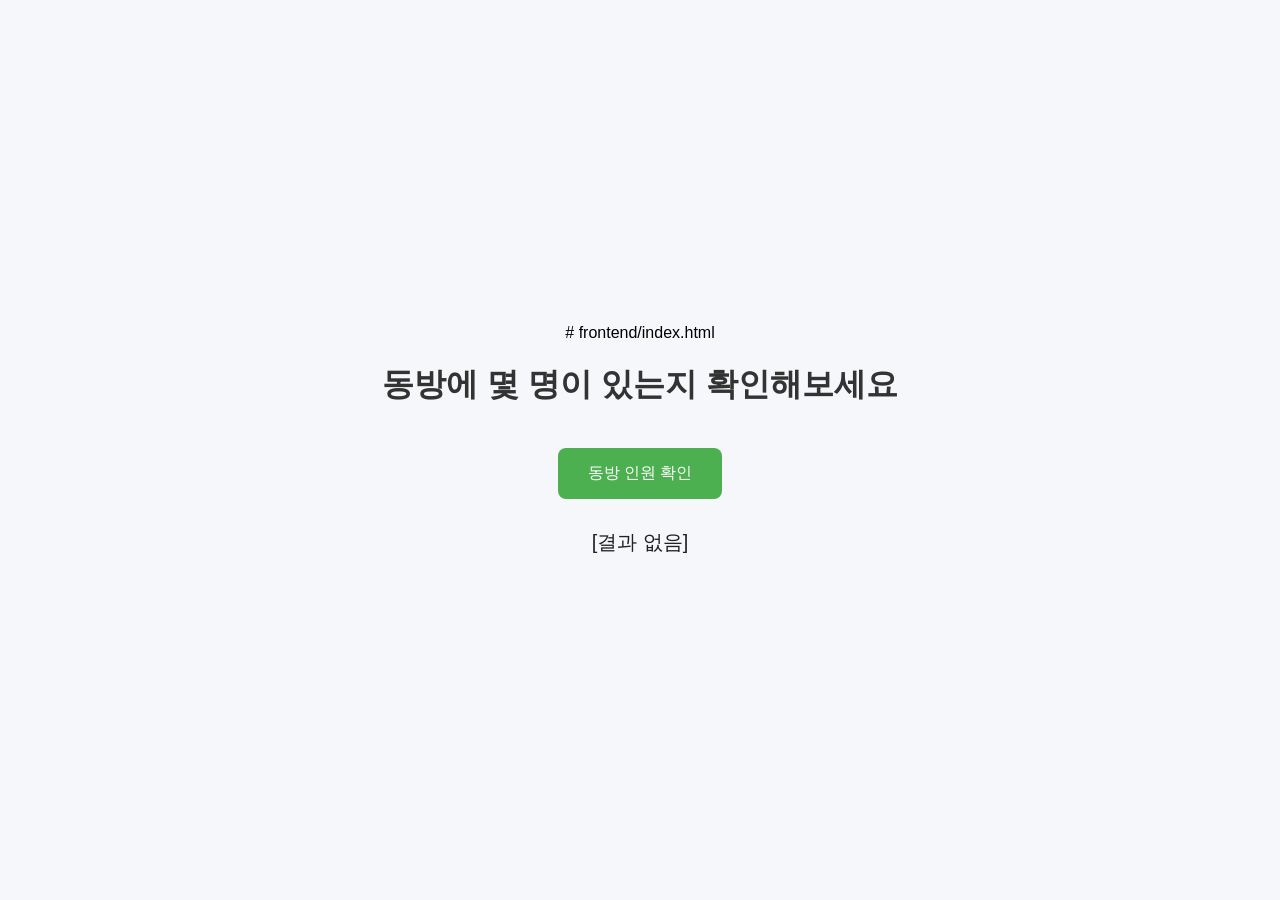
==== frontend/index.html @ 29d73906 "feat: api, 백, 프런트 구현 (#5)" ====
# frontend/index.html
<!DOCTYPE html>
<html lang="ko">
<head>
  <meta charset="UTF-8">
  <meta name="viewport" content="width=device-width, initial-scale=1.0">
  <title>동방 인원 카운팅</title>
  <style>
    body {
      font-family: 'Segoe UI', sans-serif;
      display: flex;
      flex-direction: column;
      align-items: center;
      justify-content: center;
      height: 100vh;
      background: #f5f7fa;
      margin: 0;
    }
    h1 {
      color: #333;
    }
    button {
      background-color: #4CAF50;
      color: white;
      border: none;
      padding: 15px 30px;
      margin-top: 20px;
      font-size: 16px;
      cursor: pointer;
      border-radius: 8px;
      transition: background-color 0.3s;
    }
    button:hover {
      background-color: #45a049;
    }
    #result {
      margin-top: 30px;
      font-size: 20px;
      color: #222;
    }
    .loader {
      margin-top: 20px;
      display: none;
    }
  </style>
</head>
<body>
  <h1>동방에 몇 명이 있는지 확인해보세요</h1>
  <button onclick="countPeople()">동방 인원 확인</button>
  <div class="loader" id="loader">🔄 인원 분석 중...</div>
  <p id="result">[결과 없음]</p>

  <script>
    async function countPeople() {
      const loader = document.getElementById("loader");
      const result = document.getElementById("result");

      result.textContent = "";
      loader.style.display = "block";

      try {
        const res = await fetch("http://127.0.0.1:8000/count");
        const data = await res.json();
        loader.style.display = "none";

        result.textContent = `동방에 현재 ${data.count}명 있습니다. (추론 시간: ${data.inference_time}초)`;
      } catch (err) {
        loader.style.display = "none";
        result.textContent = "❌ 오류가 발생했습니다. 서버 상태를 확인해주세요.";
        console.error(err);
      }
    }
  </script>
</body>
</html>
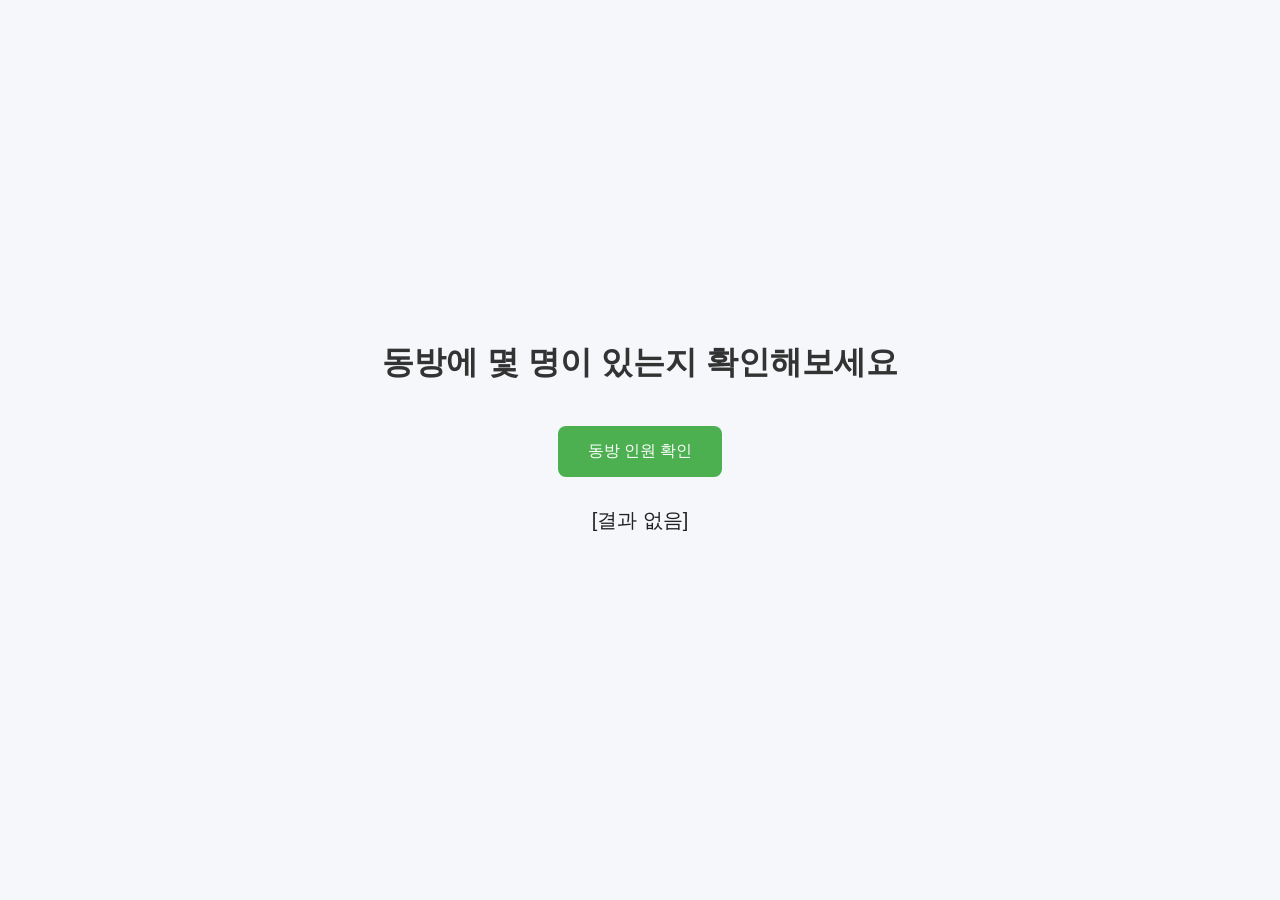
==== commit ea1855ac: "feat: 프런트 페이지 개선" ====
--- a/frontend/index.html
+++ b/frontend/index.html
@@ -1,4 +1,3 @@
-# frontend/index.html
 <!DOCTYPE html>
 <html lang="ko">
 <head>
@@ -38,6 +37,11 @@
       font-size: 20px;
       color: #222;
     }
+    #timestamp {
+      margin-top: 10px;
+      font-size: 16px;
+      color: #555;
+    }
     .loader {
       margin-top: 20px;
       display: none;
@@ -49,13 +53,16 @@
   <button onclick="countPeople()">동방 인원 확인</button>
   <div class="loader" id="loader">🔄 인원 분석 중...</div>
   <p id="result">[결과 없음]</p>
+  <p id="timestamp"></p>
 
   <script>
     async function countPeople() {
       const loader = document.getElementById("loader");
       const result = document.getElementById("result");
+      const timestamp = document.getElementById("timestamp");
 
       result.textContent = "";
+      timestamp.textContent = "";
       loader.style.display = "block";
 
       try {
@@ -63,7 +70,18 @@
         const data = await res.json();
         loader.style.display = "none";
 
+        const now = new Date();
+        const timeString = now.toLocaleString("ko-KR", {
+          year: "numeric",
+          month: "2-digit",
+          day: "2-digit",
+          hour: "2-digit",
+          minute: "2-digit",
+          second: "2-digit"
+        });
+
         result.textContent = `동방에 현재 ${data.count}명 있습니다. (추론 시간: ${data.inference_time}초)`;
+        timestamp.textContent = `🕒 확인 시각: ${timeString}`;
       } catch (err) {
         loader.style.display = "none";
         result.textContent = "❌ 오류가 발생했습니다. 서버 상태를 확인해주세요.";
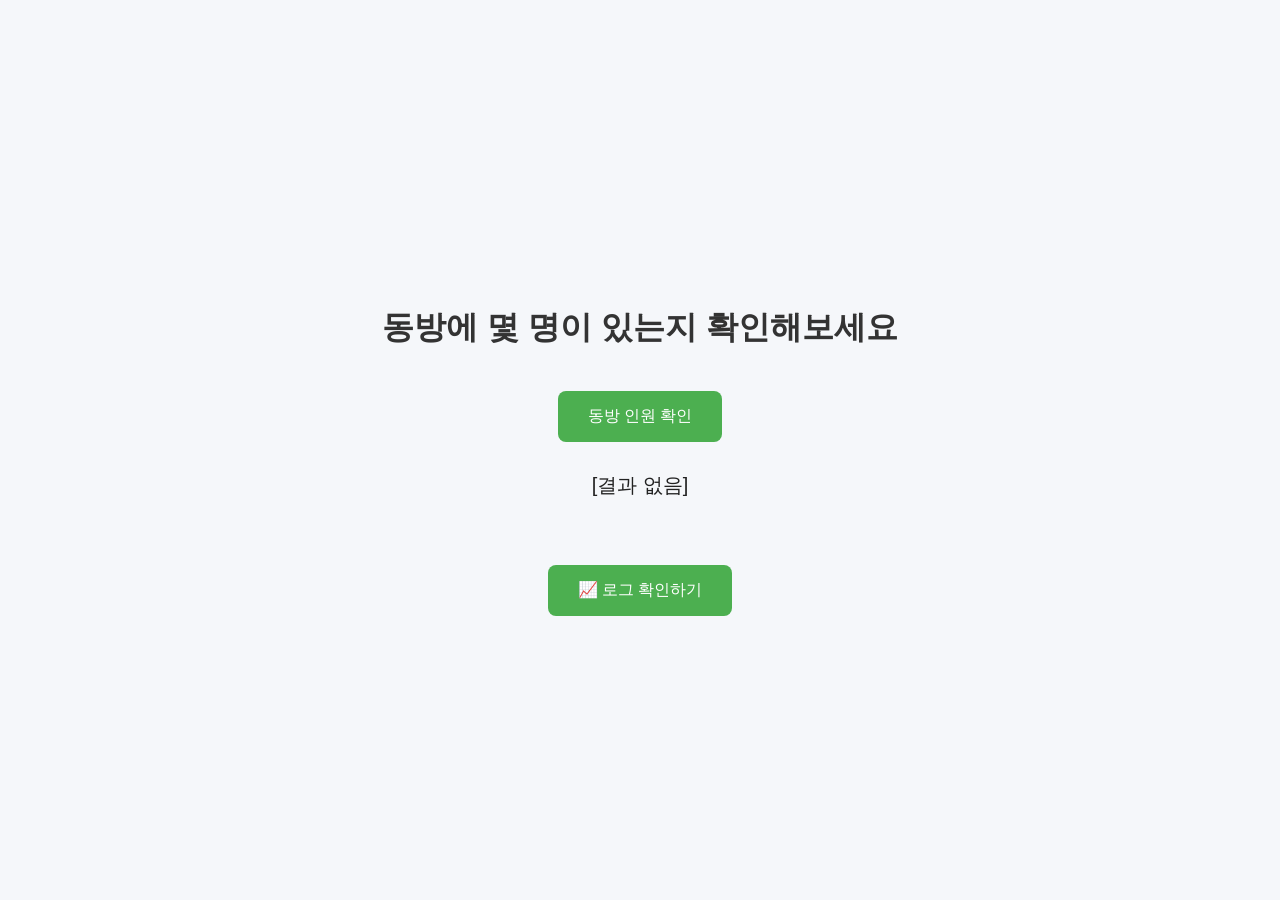
==== commit bafb52e7: "feat: 로그 보여주는 페이지 추가 (#9)" ====
--- a/frontend/index.html
+++ b/frontend/index.html
@@ -89,5 +89,11 @@
       }
     }
   </script>
+  <button onclick="goToLogs()">📈 로그 확인하기</button>
+  <script>
+    function goToLogs() {
+      window.location.href = "/logs";
+    }
+  </script>
 </body>
 </html>
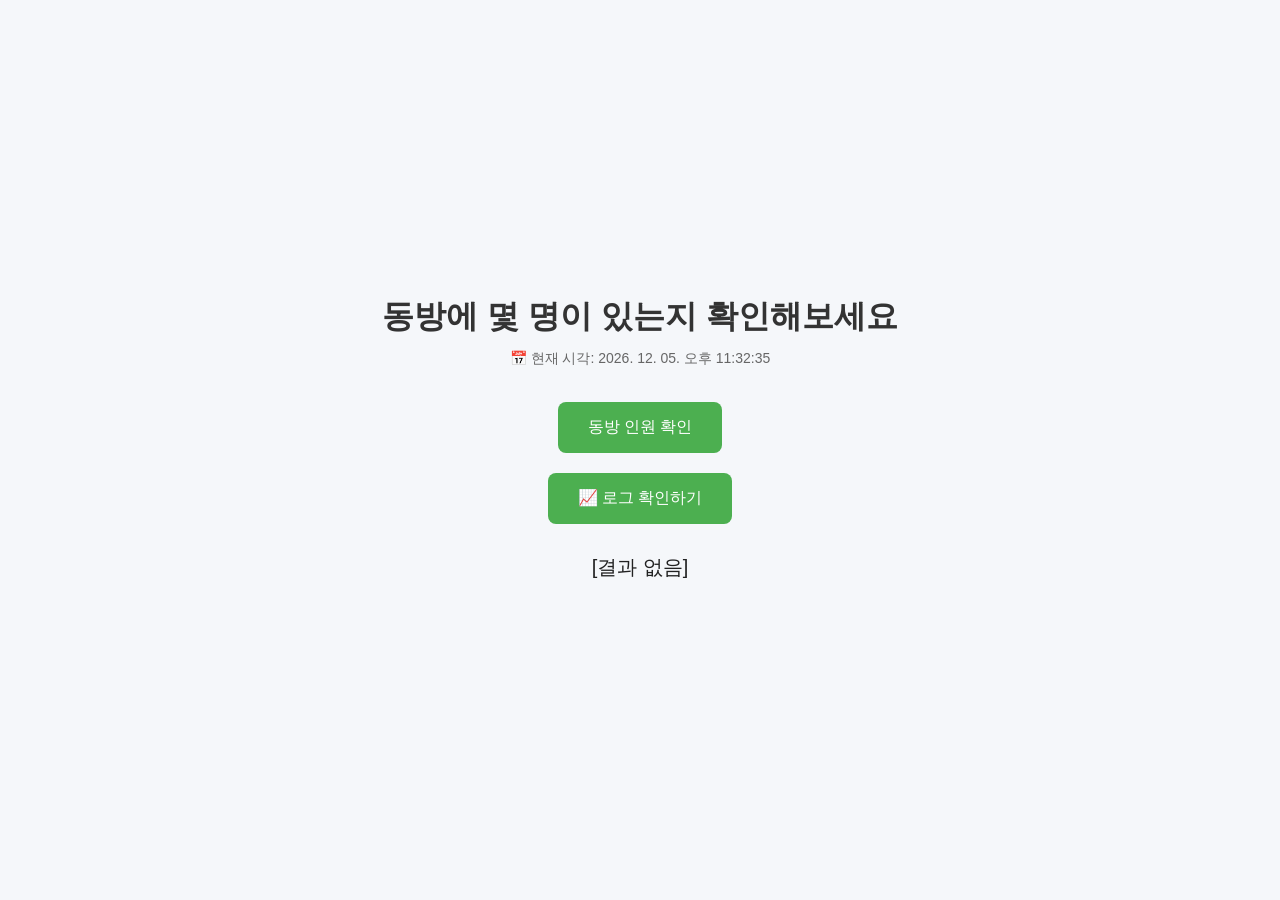
==== commit 81fb5e0f: "feat: 메인 페이지에 시간 보여주기 추가" ====
--- a/frontend/index.html
+++ b/frontend/index.html
@@ -17,6 +17,11 @@
     }
     h1 {
       color: #333;
+    }
+    #now {
+      font-size: 14px;
+      color: #666;
+      margin-top: -10px;
     }
     button {
       background-color: #4CAF50;
@@ -50,12 +55,34 @@
 </head>
 <body>
   <h1>동방에 몇 명이 있는지 확인해보세요</h1>
+  <p id="now">📅 현재 시각: 로딩 중...</p>
+
   <button onclick="countPeople()">동방 인원 확인</button>
+  <button onclick="goToLogs()">📈 로그 확인하기</button>
+
   <div class="loader" id="loader">🔄 인원 분석 중...</div>
   <p id="result">[결과 없음]</p>
   <p id="timestamp"></p>
 
   <script>
+    // 실시간 시각 업데이트
+    function updateNowTime() {
+      const nowElem = document.getElementById("now");
+      const now = new Date();
+      const nowString = now.toLocaleString("ko-KR", {
+        year: "numeric",
+        month: "2-digit",
+        day: "2-digit",
+        hour: "2-digit",
+        minute: "2-digit",
+        second: "2-digit"
+      });
+      nowElem.textContent = `📅 현재 시각: ${nowString}`;
+    }
+
+    updateNowTime(); // 최초 실행
+    setInterval(updateNowTime, 1000); // 1초마다 갱신
+
     async function countPeople() {
       const loader = document.getElementById("loader");
       const result = document.getElementById("result");
@@ -88,9 +115,7 @@
         console.error(err);
       }
     }
-  </script>
-  <button onclick="goToLogs()">📈 로그 확인하기</button>
-  <script>
+
     function goToLogs() {
       window.location.href = "/logs";
     }
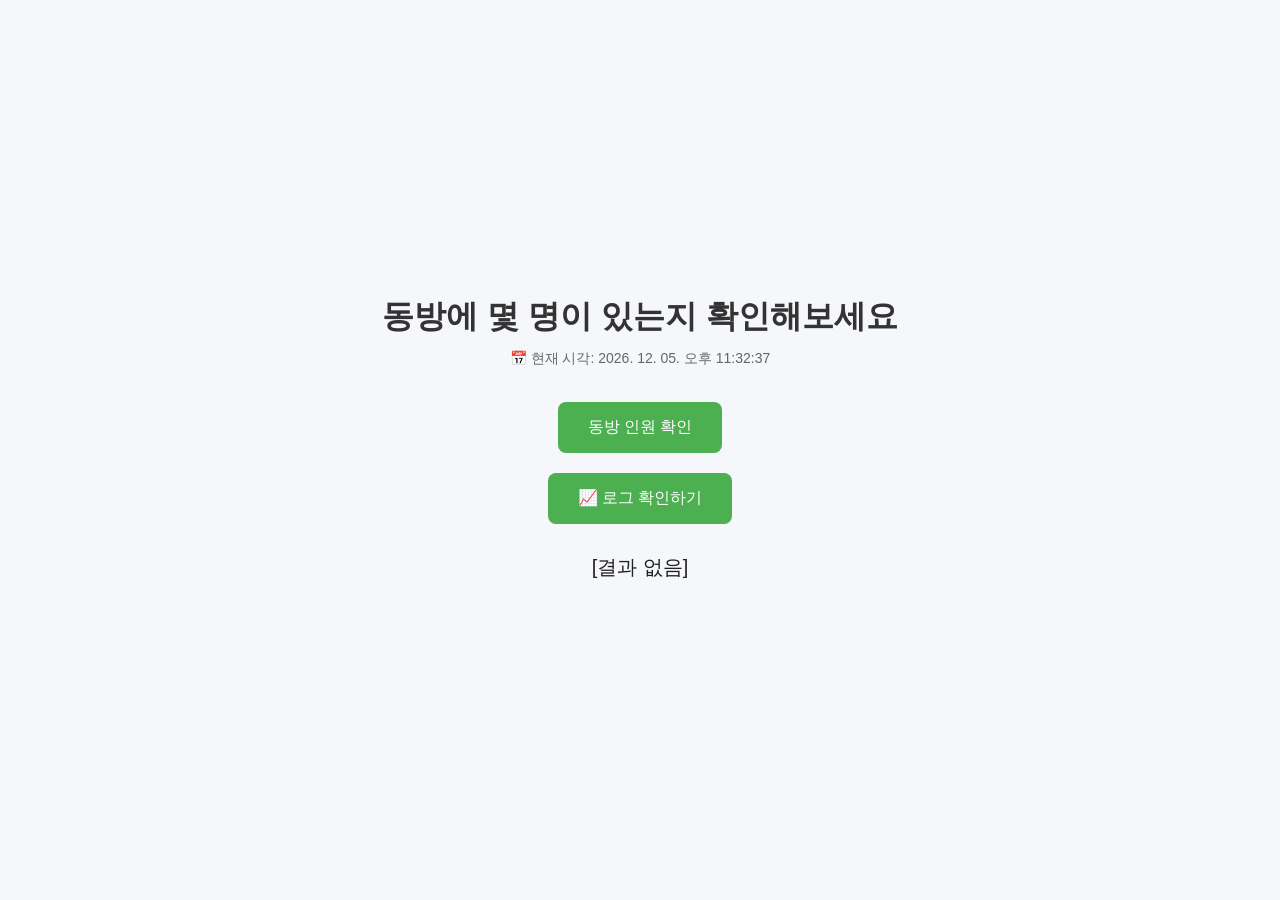
==== commit fa3ba628: "feat: websocket 방식 도입" ====
--- a/frontend/index.html
+++ b/frontend/index.html
@@ -65,6 +65,8 @@
   <p id="timestamp"></p>
 
   <script>
+    let socket;
+
     // 실시간 시각 업데이트
     function updateNowTime() {
       const nowElem = document.getElementById("now");
@@ -83,7 +85,38 @@
     updateNowTime(); // 최초 실행
     setInterval(updateNowTime, 1000); // 1초마다 갱신
 
-    async function countPeople() {
+    // WebSocket 연결
+    window.addEventListener("load", () => {
+      socket = new WebSocket("ws://127.0.0.1:8000/v2/ws/client");
+
+      socket.onopen = () => {
+        console.log("✅ WebSocket 연결됨");
+      };
+
+      socket.onmessage = (event) => {
+        const loader = document.getElementById("loader");
+        const result = document.getElementById("result");
+        const timestamp = document.getElementById("timestamp");
+        loader.style.display = "none";
+
+        const data = JSON.parse(event.data);
+
+        if (data.error) {
+          result.textContent = `❌ ${data.error}`;
+        } else {
+          result.textContent = `동방에 현재 ${data.count}명 있습니다. (추론 시간: ${data.inference_time}초)`;
+          const now = new Date();
+          timestamp.textContent = `🕒 확인 시각: ${now.toLocaleString("ko-KR")}`;
+        }
+      };
+
+      socket.onerror = (error) => {
+        console.error("WebSocket 에러 발생:", error);
+      };
+    });
+
+    // 버튼 클릭 → capture 요청
+    function countPeople() {
       const loader = document.getElementById("loader");
       const result = document.getElementById("result");
       const timestamp = document.getElementById("timestamp");
@@ -92,27 +125,11 @@
       timestamp.textContent = "";
       loader.style.display = "block";
 
-      try {
-        const res = await fetch("http://127.0.0.1:8000/count");
-        const data = await res.json();
+      if (socket && socket.readyState === WebSocket.OPEN) {
+        socket.send("capture");  // 서버에 사진 촬영 요청
+      } else {
         loader.style.display = "none";
-
-        const now = new Date();
-        const timeString = now.toLocaleString("ko-KR", {
-          year: "numeric",
-          month: "2-digit",
-          day: "2-digit",
-          hour: "2-digit",
-          minute: "2-digit",
-          second: "2-digit"
-        });
-
-        result.textContent = `동방에 현재 ${data.count}명 있습니다. (추론 시간: ${data.inference_time}초)`;
-        timestamp.textContent = `🕒 확인 시각: ${timeString}`;
-      } catch (err) {
-        loader.style.display = "none";
-        result.textContent = "❌ 오류가 발생했습니다. 서버 상태를 확인해주세요.";
-        console.error(err);
+        result.textContent = "❌ 서버와의 연결이 불안정합니다.";
       }
     }
 
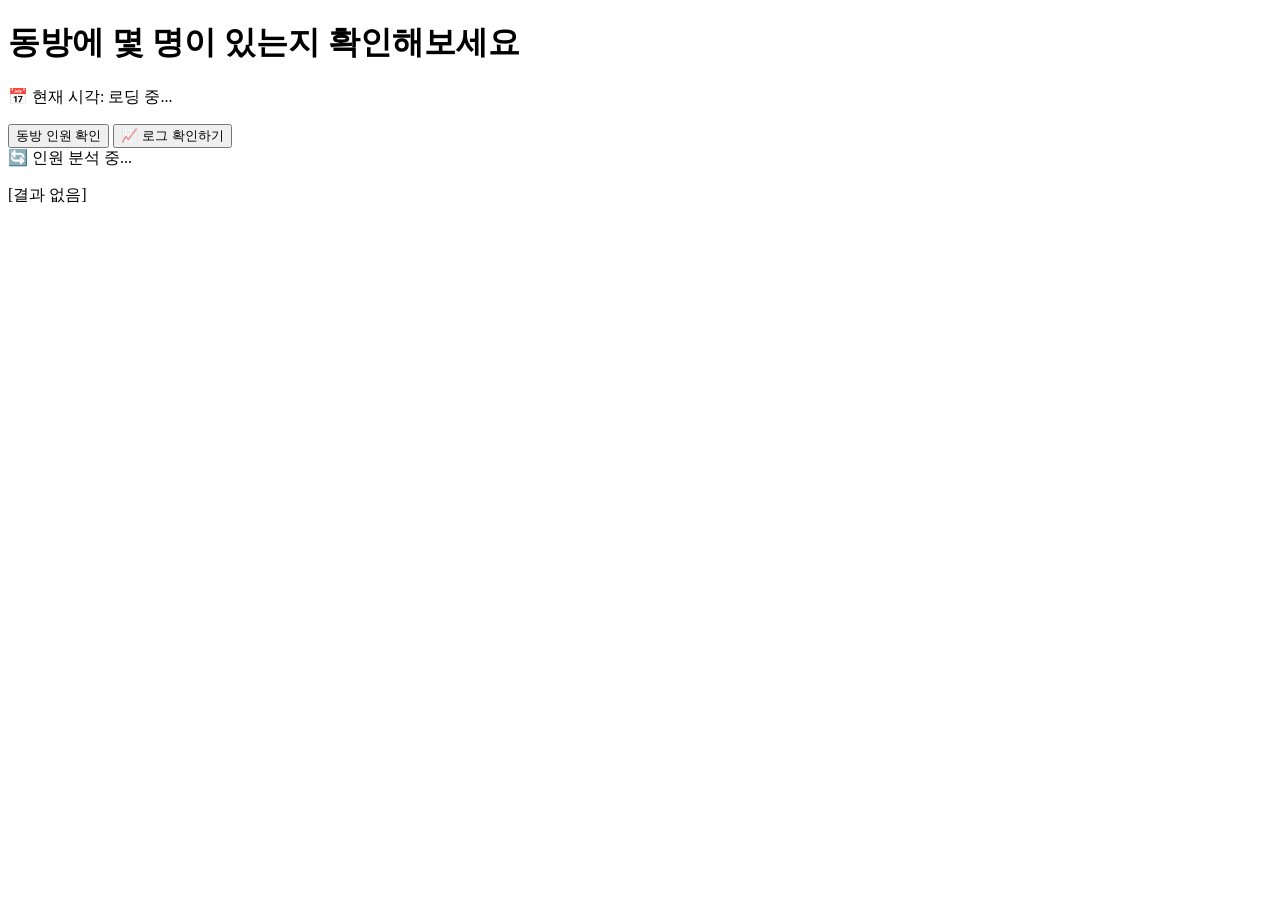
==== commit 72e0aa38: "feat: ESP32-CAM HTTP 서버 구조 적용 및 BE 리팩토링 - ESP32-CAM이 직접 /capture HTTP 엔드포인트 제공 - BE에서 httpx로 캡처 요청 후" ====
--- a/frontend/index.html
+++ b/frontend/index.html
@@ -1,141 +1,26 @@
 <!DOCTYPE html>
 <html lang="ko">
-<head>
-  <meta charset="UTF-8">
-  <meta name="viewport" content="width=device-width, initial-scale=1.0">
-  <title>동방 인원 카운팅</title>
-  <style>
-    body {
-      font-family: 'Segoe UI', sans-serif;
-      display: flex;
-      flex-direction: column;
-      align-items: center;
-      justify-content: center;
-      height: 100vh;
-      background: #f5f7fa;
-      margin: 0;
-    }
-    h1 {
-      color: #333;
-    }
-    #now {
-      font-size: 14px;
-      color: #666;
-      margin-top: -10px;
-    }
-    button {
-      background-color: #4CAF50;
-      color: white;
-      border: none;
-      padding: 15px 30px;
-      margin-top: 20px;
-      font-size: 16px;
-      cursor: pointer;
-      border-radius: 8px;
-      transition: background-color 0.3s;
-    }
-    button:hover {
-      background-color: #45a049;
-    }
-    #result {
-      margin-top: 30px;
-      font-size: 20px;
-      color: #222;
-    }
-    #timestamp {
-      margin-top: 10px;
-      font-size: 16px;
-      color: #555;
-    }
-    .loader {
-      margin-top: 20px;
-      display: none;
-    }
-  </style>
-</head>
-<body>
-  <h1>동방에 몇 명이 있는지 확인해보세요</h1>
-  <p id="now">📅 현재 시각: 로딩 중...</p>
+  <head>
+    <meta charset="UTF-8" />
+    <title>동방 인원 카운팅</title>
+    <meta name="viewport" content="width=device-width, initial-scale=1.0" />
+    <link rel="stylesheet" href="/static/styles/index.css" />
+  </head>
+  <body>
+    <main role="main" aria-labelledby="page-title">
+      <h1 id="page-title">동방에 몇 명이 있는지 확인해보세요</h1>
+      <p id="now" aria-live="polite">📅 현재 시각: 로딩 중...</p>
 
-  <button onclick="countPeople()">동방 인원 확인</button>
-  <button onclick="goToLogs()">📈 로그 확인하기</button>
+      <div>
+        <button id="btn-count" type="button" aria-label="동방 인원 확인">동방 인원 확인</button>
+        <button id="btn-logs" type="button" aria-label="로그 확인">📈 로그 확인하기</button>
+      </div>
 
-  <div class="loader" id="loader">🔄 인원 분석 중...</div>
-  <p id="result">[결과 없음]</p>
-  <p id="timestamp"></p>
+      <div class="loader" id="loader" aria-live="polite">🔄 인원 분석 중...</div>
+      <p id="result">[결과 없음]</p>
+      <p id="timestamp"></p>
+    </main>
 
-  <script>
-    let socket;
-
-    // 실시간 시각 업데이트
-    function updateNowTime() {
-      const nowElem = document.getElementById("now");
-      const now = new Date();
-      const nowString = now.toLocaleString("ko-KR", {
-        year: "numeric",
-        month: "2-digit",
-        day: "2-digit",
-        hour: "2-digit",
-        minute: "2-digit",
-        second: "2-digit"
-      });
-      nowElem.textContent = `📅 현재 시각: ${nowString}`;
-    }
-
-    updateNowTime(); // 최초 실행
-    setInterval(updateNowTime, 1000); // 1초마다 갱신
-
-    // WebSocket 연결
-    window.addEventListener("load", () => {
-      socket = new WebSocket("ws://127.0.0.1:8000/v2/ws/client");
-
-      socket.onopen = () => {
-        console.log("✅ WebSocket 연결됨");
-      };
-
-      socket.onmessage = (event) => {
-        const loader = document.getElementById("loader");
-        const result = document.getElementById("result");
-        const timestamp = document.getElementById("timestamp");
-        loader.style.display = "none";
-
-        const data = JSON.parse(event.data);
-
-        if (data.error) {
-          result.textContent = `❌ ${data.error}`;
-        } else {
-          result.textContent = `동방에 현재 ${data.count}명 있습니다. (추론 시간: ${data.inference_time}초)`;
-          const now = new Date();
-          timestamp.textContent = `🕒 확인 시각: ${now.toLocaleString("ko-KR")}`;
-        }
-      };
-
-      socket.onerror = (error) => {
-        console.error("WebSocket 에러 발생:", error);
-      };
-    });
-
-    // 버튼 클릭 → capture 요청
-    function countPeople() {
-      const loader = document.getElementById("loader");
-      const result = document.getElementById("result");
-      const timestamp = document.getElementById("timestamp");
-
-      result.textContent = "";
-      timestamp.textContent = "";
-      loader.style.display = "block";
-
-      if (socket && socket.readyState === WebSocket.OPEN) {
-        socket.send("capture");  // 서버에 사진 촬영 요청
-      } else {
-        loader.style.display = "none";
-        result.textContent = "❌ 서버와의 연결이 불안정합니다.";
-      }
-    }
-
-    function goToLogs() {
-      window.location.href = "/logs";
-    }
-  </script>
-</body>
+    <script src="/static/scripts/index.js" defer></script>
+  </body>
 </html>
